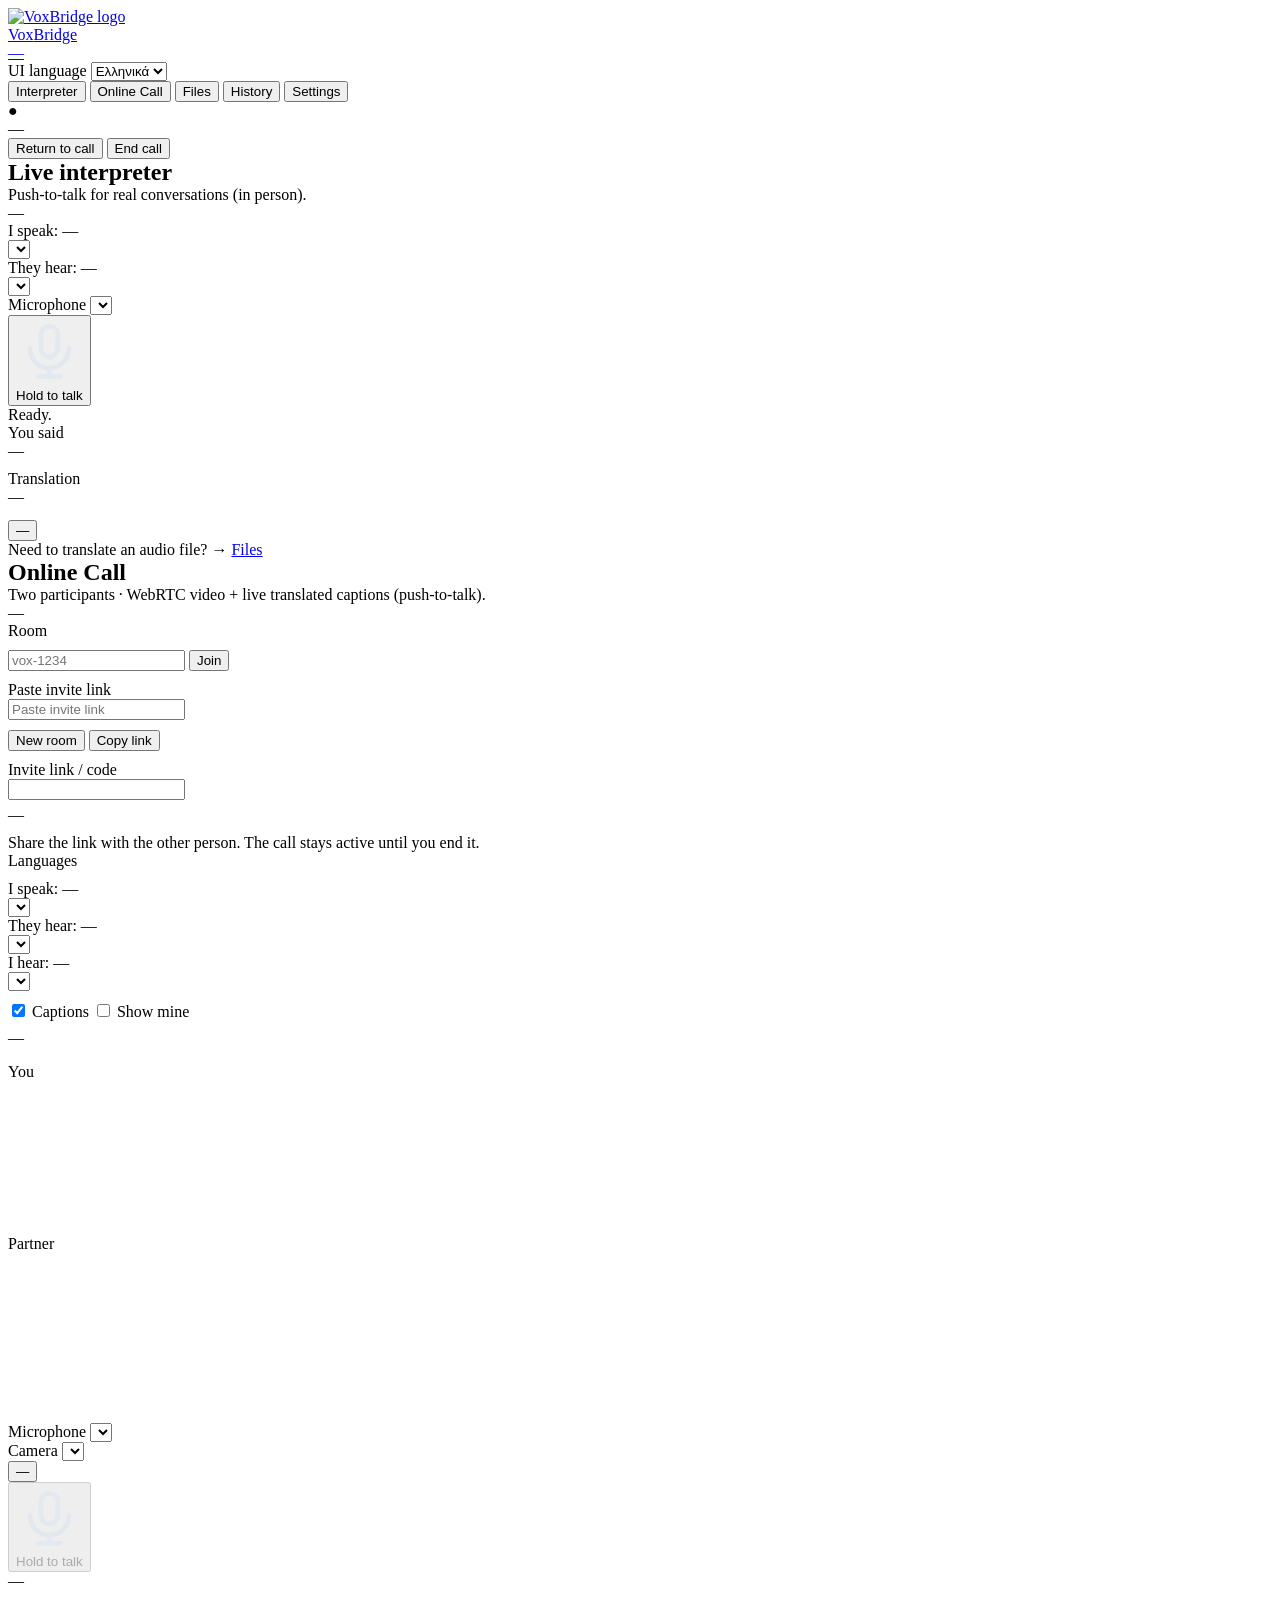
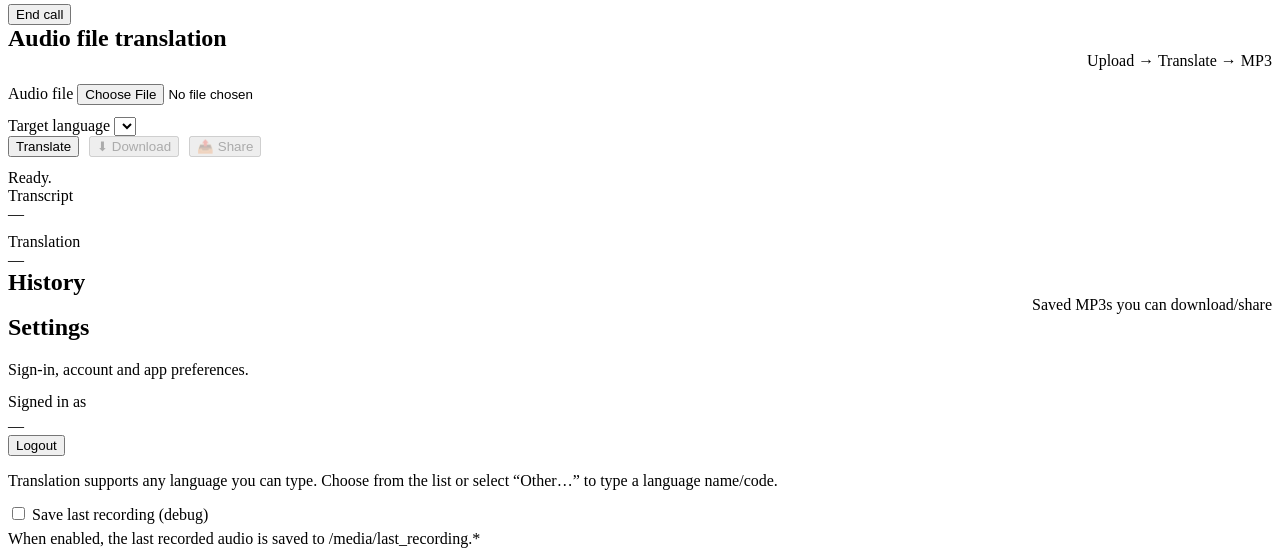
==== app/static/app/index.html @ 0b463305 "VoxBridge — initial commit, prepared for Render deploy FastAPI + WebRTC (WebSocket signaling, in-mem" ====
<!doctype html>
<html lang="en">
<head>
  <meta charset="utf-8" />
  <meta name="viewport" content="width=device-width, initial-scale=1" />
  <title>VoxBridge</title>
  <link rel="icon" href="/static/app/assets/favicon.svg" />
  <link rel="stylesheet" href="/static/app/app.css" />
</head>

<body>
  <header class="topbar">
    <a class="brand" href="#live" data-goto="live" aria-label="Go to Live">
      <img class="logo" src="/static/app/assets/logo.svg" alt="VoxBridge logo" />
      <div class="brand-stack">
        <div class="brand-text">Vox<span class="neon">Bridge</span></div>
        <div class="brand-tagline" id="brandTagline" data-i18n="tagline">—</div>
      </div>
    </a>

    <div class="topbar-right">
      <div class="ui-lang">
        <span class="tiny" data-i18n="ui_language">UI language</span>
        <select id="uiLang" aria-label="Application language">
          <option value="el">Ελληνικά</option>
          <option value="en">English</option>
        </select>
      </div>

      <!-- Logged-in user email (visible on every view) -->
      <div id="userEmailTop" class="user-pill" hidden>—</div>

      <nav>
        <button class="nav-btn" data-view="live" data-i18n="nav_live">Interpreter</button>
        <button class="nav-btn" data-view="call" data-i18n="nav_call">Online Call</button>
        <button class="nav-btn" data-view="files" data-i18n="nav_files">Files</button>
        <button class="nav-btn" data-view="history" data-i18n="nav_history">History</button>
        <button class="nav-btn" data-view="account" data-i18n="nav_settings">Settings</button>
      </nav>
    </div>
  </header>

  <div class="rule"></div>

  <!-- Persistent call indicator (does NOT auto-close; user ends it) -->
  <div id="callBar" class="callbar hidden" role="status" aria-live="polite">
    <div class="callbar-left">
      <div class="pill" id="callBarPill">●</div>
      <div class="callbar-text" id="callBarText">—</div>
    </div>
    <div class="callbar-actions">
      <button id="callBarGo" class="btn secondary" type="button" data-i18n="call_return">Return to call</button>
      <button id="callBarEnd" class="btn danger" type="button" data-i18n="call_end">End call</button>
    </div>
  </div>

  <main class="container">
    <!-- LIVE INTERPRETER -->
    <section id="view-live" class="view active">
      <div class="card">
        <div class="row" style="align-items:flex-start;gap:12px">
          <div style="flex:1">
            <h2 style="margin:0" data-i18n="live_title">Live interpreter</h2>
            <div class="sub" data-i18n="live_sub">Push‑to‑talk for real conversations (in person).</div>
          </div>
          <div class="pill" id="healthPill">—</div>
        </div>

        <div class="how-panel" data-i18n-html="how_panel_html"></div>

        <div class="lang-box">
          <div class="lang-row">
            <div class="lang-left">
              <span class="lang-label" data-i18n="i_speak">I speak:</span>
              <span id="speakLangLabel" class="small">—</span>
            </div>
            <div class="lang-right">
              <select id="speakLang" aria-label="Speaker language"></select>
              <input id="speakLangOther" class="other-input" type="text" data-i18n-placeholder="type_language" placeholder="Type language…" hidden />
            </div>
          </div>

          <div class="lang-row">
            <div class="lang-left">
              <span class="lang-label" data-i18n="they_hear">They hear:</span>
              <span id="hearLangLabel" class="small">—</span>
            </div>
            <div class="lang-right">
              <select id="hearLang" aria-label="Listener language"></select>
              <input id="hearLangOther" class="other-input" type="text" data-i18n-placeholder="type_language" placeholder="Type language…" hidden />
            </div>
          </div>
        </div>

        <div class="center" style="gap:12px">
          <!-- Microphone selector (Live) -->
          <div class="mic-picker" aria-label="Microphone selector">
            <span class="small mic-label" data-i18n="microphone">Microphone</span>
            <select id="micSelectLive" aria-label="Microphone"></select>
          </div>

          <button id="pttBtn" class="ptt-btn" aria-label="Hold to talk">
            <svg class="mic-icon" viewBox="0 0 24 24" fill="none" xmlns="http://www.w3.org/2000/svg" aria-hidden="true">
              <path d="M12 14a3 3 0 0 0 3-3V6a3 3 0 1 0-6 0v5a3 3 0 0 0 3 3Z" stroke="rgba(226,232,240,0.92)" stroke-width="1.7"/>
              <path d="M19 11a7 7 0 0 1-14 0" stroke="rgba(226,232,240,0.92)" stroke-width="1.7" stroke-linecap="round"/>
              <path d="M12 18v3" stroke="rgba(226,232,240,0.92)" stroke-width="1.7" stroke-linecap="round"/>
              <path d="M8 21h8" stroke="rgba(226,232,240,0.92)" stroke-width="1.7" stroke-linecap="round"/>
            </svg>
            <div class="ptt-text" data-i18n="hold_to_talk">Hold to talk</div>
          </button>

          <!-- VU meter (Live) -->
          <div class="vu" aria-hidden="true">
            <div id="vuLive" class="vu-fill"></div>
          </div>

          <!-- Main status area under the main button -->
          <div id="status" class="status" data-i18n="ready">Ready.</div>

          <!-- Permission retry actions (shown only when needed) -->
          <div id="livePermActions" class="row" style="justify-content:center;gap:10px;margin-top:6px" hidden>
            <button id="retryMicLive" class="btn secondary" type="button" data-i18n="retry_mic">Retry microphone permission</button>
          </div>

          <audio id="player" class="player" controls hidden></audio>

          <div class="output">
            <div class="small" data-i18n="you_said">You said</div>
            <div id="liveTranscript" class="output-text">—</div>
            <div class="small" style="margin-top:10px" data-i18n="translation">Translation</div>
            <div id="liveTranslated" class="output-text">—</div>
          </div>

          <div class="row" style="width:min(640px,100%);justify-content:center;margin-top:14px">
            <button id="togglePlay" class="btn secondary" type="button">—</button>
          </div>

          <div class="hint" data-i18n-html="live_hint_html">
            Need to translate an audio file? → <a href="#files" data-goto="files">Files</a>
          </div>
        </div>
      </div>
    </section>

    <!-- ONLINE CALL -->
    <section id="view-call" class="view">
      <div class="card">
        <div class="row" style="align-items:flex-start;gap:12px">
          <div style="flex:1">
            <h2 style="margin:0" data-i18n="call_title">Online Call</h2>
            <div class="sub" data-i18n="call_sub">Two participants · WebRTC video + live translated captions (push‑to‑talk).</div>
          </div>
          <div class="pill" id="callStatus">—</div>
        </div>

        <div class="call-grid">
          <div class="call-panel">
            <div class="small" data-i18n="room">Room</div>
            <div class="row" style="margin-top:10px">
              <input id="callRoom" class="text-input" type="text" data-i18n-placeholder="room_placeholder" placeholder="vox-1234" />
              <button id="callJoin" class="btn" type="button" data-i18n="join">Join</button>
            </div>

            <div class="small" style="margin-top:10px" data-i18n="paste_invite_link">Paste invite link</div>
            <input id="pasteInvite" class="text-input" type="text" data-i18n-placeholder="paste_invite_placeholder" placeholder="Paste invite link" />

            <div class="row" style="margin-top:10px">
              <button id="callNew" class="btn secondary" type="button" data-i18n="new_room">New room</button>
              <button id="callCopyLink" class="btn secondary" type="button" data-i18n="copy_link">Copy link</button>
            </div>

            <!-- Invite preview (what you should send to the other person) -->
            <div class="small" style="margin-top:10px" data-i18n="invite_preview">Invite link / code</div>
            <input id="invitePreview" class="text-input" type="text" readonly />
            <div id="invitePreviewNote" class="small" style="margin-top:6px">—</div>

            <div class="small" style="margin-top:10px" data-i18n="call_room_note">
              Share the link with the other person. The call stays active until you end it.
            </div>
          </div>

          <div class="call-panel">
            <div class="small" data-i18n="call_languages">Languages</div>

            <div class="lang-row" style="margin-top:10px">
              <div class="lang-left">
                <span class="lang-label" data-i18n="i_speak">I speak:</span>
                <span id="callSpeakLabel" class="small">—</span>
              </div>
              <div class="lang-right">
                <select id="callSpeakLang" aria-label="My speaking language"></select>
                <input id="callSpeakOther" class="other-input" type="text" data-i18n-placeholder="type_language" placeholder="Type language…" hidden />
              </div>
            </div>

            <div class="lang-row">
              <div class="lang-left">
                <span class="lang-label" data-i18n="they_hear">They hear:</span>
                <span id="callOutLabel" class="small">—</span>
              </div>
              <div class="lang-right">
                <select id="callOutLang" aria-label="Outgoing translation language"></select>
                <input id="callOutOther" class="other-input" type="text" data-i18n-placeholder="type_language" placeholder="Type language…" hidden />
              </div>
            </div>

            <div class="lang-row">
              <div class="lang-left">
                <span class="lang-label" data-i18n="i_hear">I hear:</span>
                <span id="callInLabel" class="small">—</span>
              </div>
              <div class="lang-right">
                <select id="callInLang" aria-label="Incoming preference language"></select>
                <input id="callInOther" class="other-input" type="text" data-i18n-placeholder="type_language" placeholder="Type language…" hidden />
              </div>
            </div>

            <div class="row" style="margin-top:10px;align-items:center">
              <label class="check">
                <input id="callCaptionsOn" type="checkbox" checked />
                <span data-i18n="captions">Captions</span>
              </label>
              <label class="check">
                <input id="callShowMyCaptions" type="checkbox" />
                <span data-i18n="show_my_captions">Show mine</span>
              </label>
            </div>

            <div class="small" id="remotePrefs" style="margin-top:8px">—</div>
          </div>
        </div>

        <!-- Video (WebRTC) -->
        <div class="video-grid" style="margin-top:16px">
          <div class="video-tile">
            <div class="video-label" data-i18n="video_you">You</div>
            <video id="selfVideo" class="video" autoplay muted playsinline></video>
            <div id="selfCaption" class="caption hidden" aria-live="polite"></div>
          </div>
          <div class="video-tile">
            <div class="video-label" data-i18n="video_partner">Partner</div>
            <video id="remoteVideo" class="video" autoplay playsinline></video>
            <div id="remoteCaption" class="caption hidden" aria-live="polite"></div>
          </div>
        </div>

        <div class="center" style="margin-top:16px">
          <div class="row" style="width:min(720px,100%);justify-content:center;gap:12px;flex-wrap:wrap">
            <!-- Microphone selector (Call) -->
            <div class="mic-picker" aria-label="Microphone selector">
              <span class="small mic-label" data-i18n="microphone">Microphone</span>
              <select id="micSelectCall" aria-label="Microphone"></select>
            </div>

            <!-- Camera selector (Call) -->
            <div class="mic-picker" aria-label="Camera selector">
              <span class="small mic-label" data-i18n="camera">Camera</span>
              <select id="camSelectCall" aria-label="Camera"></select>
            </div>

            <button id="camToggle" class="btn secondary" type="button">—</button>
          </div>

          <button id="callPttBtn" class="ptt-btn" aria-label="Hold to talk in call" disabled>
            <svg class="mic-icon" viewBox="0 0 24 24" fill="none" xmlns="http://www.w3.org/2000/svg" aria-hidden="true">
              <path d="M12 14a3 3 0 0 0 3-3V6a3 3 0 1 0-6 0v5a3 3 0 0 0 3 3Z" stroke="rgba(226,232,240,0.92)" stroke-width="1.7"/>
              <path d="M19 11a7 7 0 0 1-14 0" stroke="rgba(226,232,240,0.92)" stroke-width="1.7" stroke-linecap="round"/>
              <path d="M12 18v3" stroke="rgba(226,232,240,0.92)" stroke-width="1.7" stroke-linecap="round"/>
              <path d="M8 21h8" stroke="rgba(226,232,240,0.92)" stroke-width="1.7" stroke-linecap="round"/>
            </svg>
            <div class="ptt-text" data-i18n="hold_to_talk_call">Hold to talk</div>
          </button>

          <!-- VU meter (Call) -->
          <div class="vu" aria-hidden="true">
            <div id="vuCall" class="vu-fill"></div>
          </div>

          <!-- Main status area under the call button -->
          <div id="callMainStatus" class="status">—</div>

          <!-- Permission retry actions (shown only when needed) -->
          <div id="callPermActions" class="row" style="justify-content:center;gap:10px;margin-top:6px;flex-wrap:wrap" hidden>
            <button id="retryMicCall" class="btn secondary" type="button" data-i18n="retry_mic">Retry microphone permission</button>
            <button id="retryCamCall" class="btn secondary" type="button" data-i18n="retry_cam">Retry camera permission</button>
          </div>

          <div class="row" style="width:min(680px,100%);justify-content:center;margin-top:14px">
            <button id="callEndBtn" class="btn danger" type="button" data-i18n="call_end">End call</button>
          </div>

          <div class="log" id="callLog"></div>
        </div>
      </div>
    </section>

    <!-- FILES -->
    <section id="view-files" class="view">
      <div class="card">
        <div class="row" style="align-items:center">
          <h2 style="margin:0" data-i18n="files_title">Audio file translation</h2>
          <div class="small" style="text-align:right" data-i18n="files_sub">Upload → Translate → MP3</div>
        </div>

        <div style="margin-top:14px">
          <label class="small" data-i18n="audio_file">Audio file</label>
          <input id="fileInput" type="file" accept="audio/*" />
        </div>

        <div class="row" style="margin-top:12px;align-items:flex-end">
          <div style="flex:1">
            <label class="small" data-i18n="target_language">Target language</label>
            <select id="fileTarget" aria-label="Target language for file"></select>
            <input id="fileTargetOther" class="other-input" type="text" data-i18n-placeholder="type_language" placeholder="Type language…" hidden />
          </div>
          <div style="display:flex;align-items:flex-end;gap:10px">
            <button id="fileTranslateBtn" class="btn" type="button" data-i18n="translate">Translate</button>
            <button id="fileDownload" class="btn secondary" type="button" disabled data-i18n="download">⬇ Download</button>
            <button id="fileShare" class="btn secondary" type="button" disabled data-i18n="share">📤 Share</button>
          </div>
        </div>

        <div id="fileStatus" class="status" style="margin-top:12px" data-i18n="ready">Ready.</div>
        <audio id="filePlayer" class="player" controls hidden></audio>

        <div class="output">
          <div class="small" data-i18n="transcript">Transcript</div>
          <div id="fileTranscript" class="output-text">—</div>
          <div class="small" style="margin-top:10px" data-i18n="translation">Translation</div>
          <div id="fileTranslated" class="output-text">—</div>
        </div>
      </div>
    </section>

    <!-- HISTORY -->
    <section id="view-history" class="view">
      <div class="card">
        <div class="row" style="align-items:center">
          <h2 style="margin:0" data-i18n="history_title">History</h2>
          <div class="small" style="text-align:right" data-i18n="history_sub">Saved MP3s you can download/share</div>
        </div>
        <audio id="historyPlayer" class="player" controls hidden></audio>
        <div id="historyList" class="list"></div>
      </div>
    </section>

    <!-- SETTINGS -->
    <section id="view-account" class="view">
      <div class="card">
        <h2 style="margin-top:0" data-i18n="settings_title">Settings</h2>
        <div class="sub" data-i18n="settings_sub">Sign-in, account and app preferences.</div>

        <div class="row" style="margin-top:14px;align-items:center;justify-content:space-between;gap:12px;flex-wrap:wrap">
          <div>
            <div class="small" data-i18n="signed_in_as">Signed in as</div>
            <div id="userEmail" class="sub" style="margin-top:6px">—</div>
          </div>
          <button id="logoutBtn" class="btn danger" type="button" data-i18n="logout">Logout</button>
        </div>

        <div style="margin-top:16px" class="small" data-i18n="languages_note">
          Translation supports any language you can type. Choose from the list or select “Other…” to type a language name/code.
        </div>

        <!-- Debug / self-test -->
        <div class="row" style="margin-top:14px;align-items:center">
          <label class="check">
            <input id="debugSaveRecording" type="checkbox" />
            <span data-i18n="debug_save_recording">Save last recording (debug)</span>
          </label>
        </div>
        <div class="small" style="margin-top:6px" data-i18n="debug_save_note">
          When enabled, the last recorded audio is saved to /media/last_recording.*
        </div>
      </div>
    </section>
  </main>

  <div id="toast" class="toast" hidden></div>

  <script src="/static/app/app.js"></script>
</body>
</html>
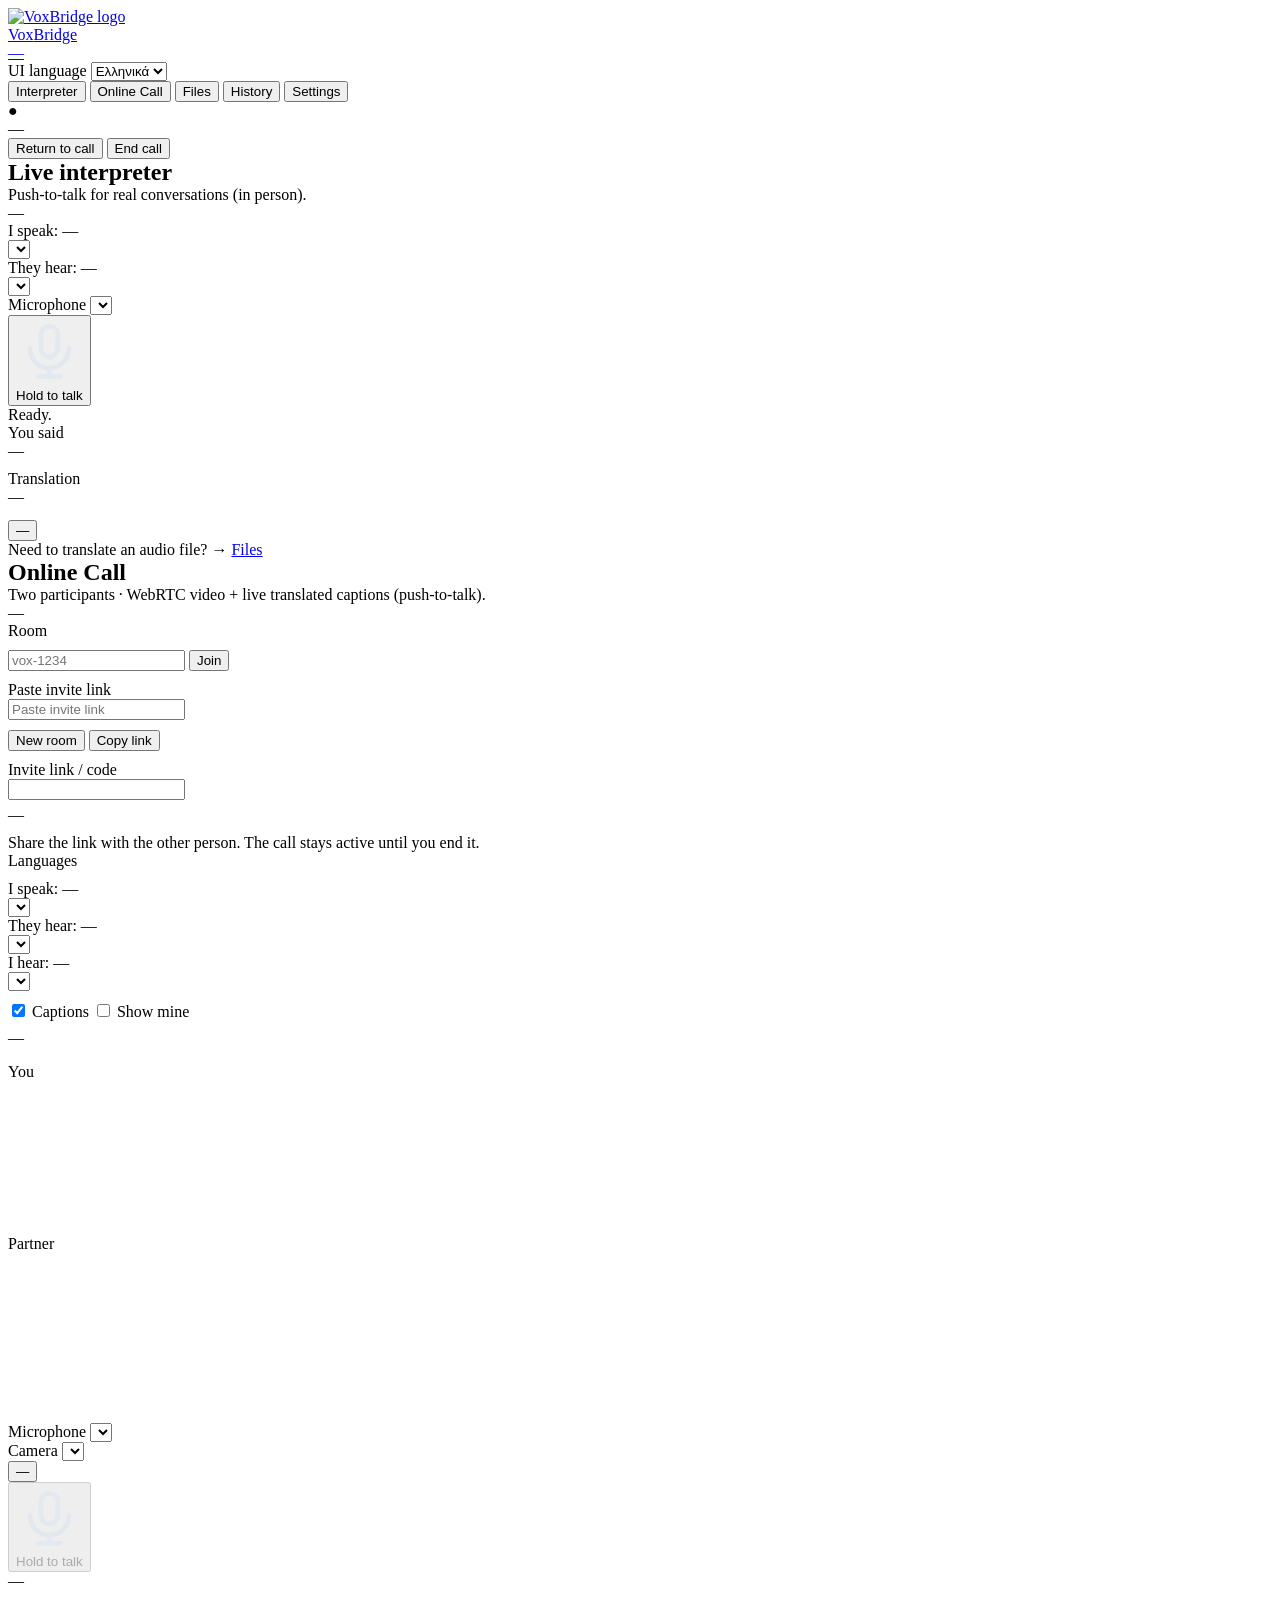
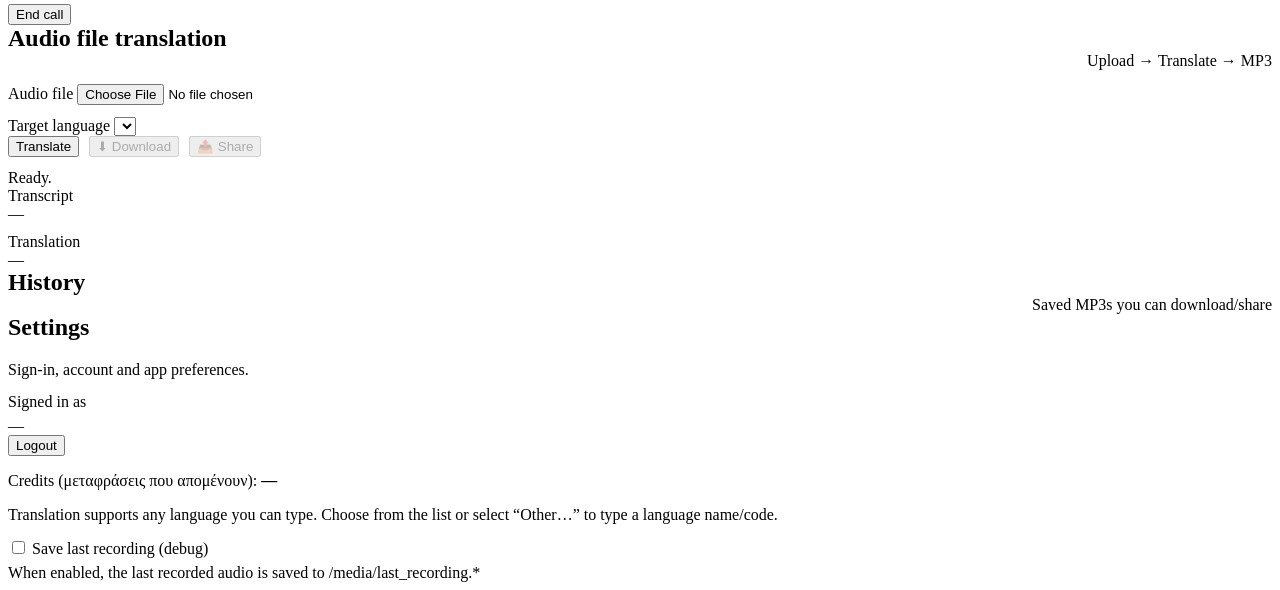
==== commit b4a6ee6d: "Add usage credits (cost protection): 15 free, meter per translation, block at 0 Protects the owner's" ====
--- a/app/static/app/index.html
+++ b/app/static/app/index.html
@@ -29,6 +29,8 @@
 
       <!-- Logged-in user email (visible on every view) -->
       <div id="userEmailTop" class="user-pill" hidden>—</div>
+      <!-- Remaining usage credits (1 credit = 1 translation) -->
+      <div id="creditsTop" class="user-pill" hidden title="Credits (μεταφράσεις που απομένουν)">💳 —</div>
 
       <nav>
         <button class="nav-btn" data-view="live" data-i18n="nav_live">Interpreter</button>
@@ -358,6 +360,10 @@
           <button id="logoutBtn" class="btn danger" type="button" data-i18n="logout">Logout</button>
         </div>
 
+        <div style="margin-top:16px" class="small">
+          Credits (μεταφράσεις που απομένουν): <strong id="creditsSettings">—</strong>
+        </div>
+
         <div style="margin-top:16px" class="small" data-i18n="languages_note">
           Translation supports any language you can type. Choose from the list or select “Other…” to type a language name/code.
         </div>
@@ -378,6 +384,6 @@
 
   <div id="toast" class="toast" hidden></div>
 
-  <script src="/static/app/app.js"></script>
+  <script src="/static/app/app.js?v=3"></script>
 </body>
 </html>
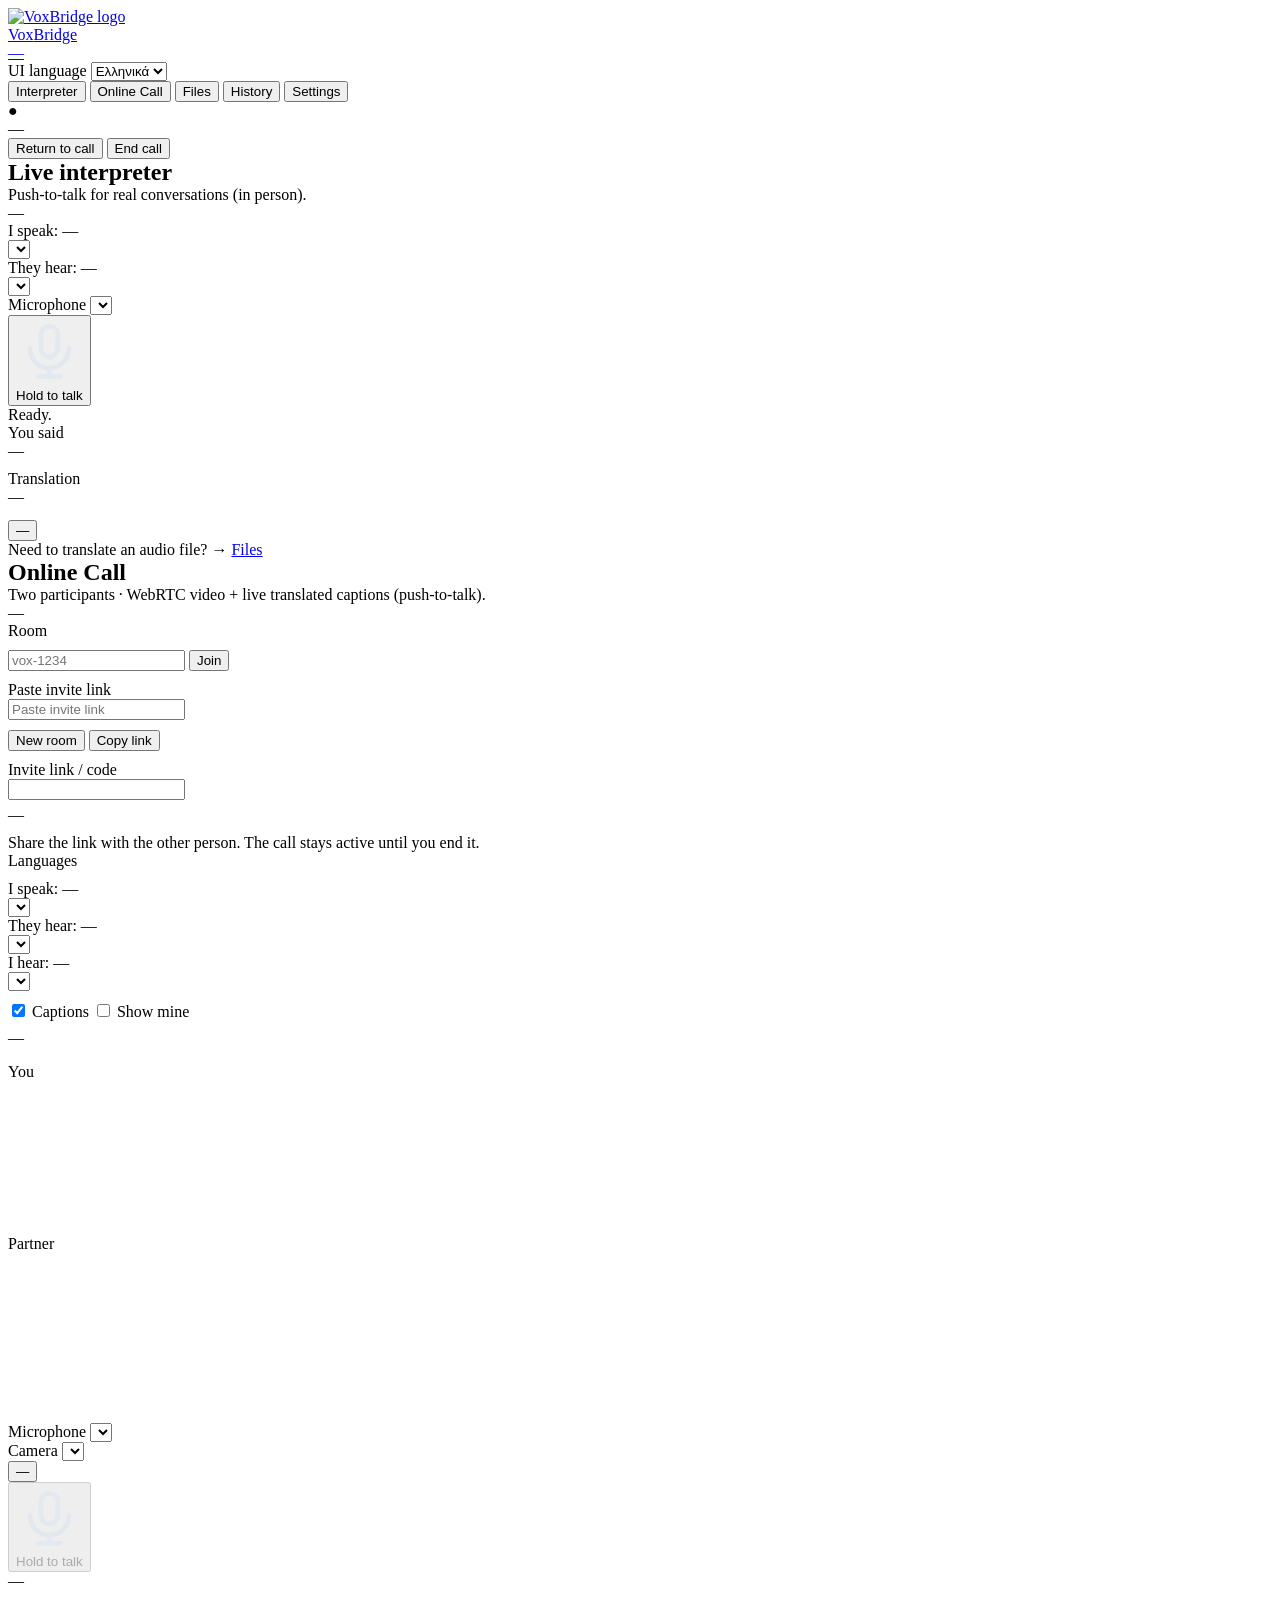
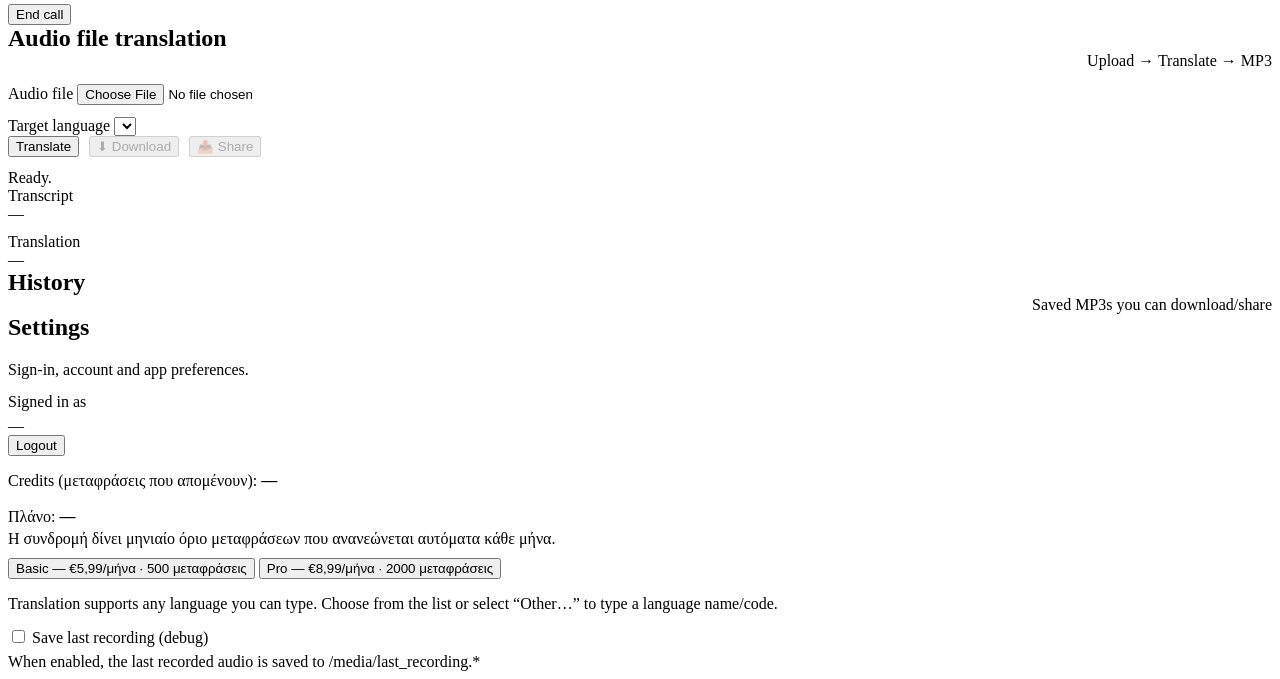
==== commit 8cc6c751: "Wire Stripe subscriptions -> monthly credit quota (Basic/Pro) Subscriptions renew a monthly translat" ====
--- a/app/static/app/index.html
+++ b/app/static/app/index.html
@@ -364,6 +364,16 @@
           Credits (μεταφράσεις που απομένουν): <strong id="creditsSettings">—</strong>
         </div>
 
+        <div style="margin-top:18px">
+          <div class="small">Πλάνο: <strong id="planName">—</strong></div>
+          <div class="small" style="margin-top:4px">Η συνδρομή δίνει μηνιαίο όριο μεταφράσεων που ανανεώνεται αυτόματα κάθε μήνα.</div>
+          <div class="row" style="margin-top:10px;gap:10px;flex-wrap:wrap">
+            <button id="buyBasic" class="btn" type="button">Basic — €5,99/μήνα · 500 μεταφράσεις</button>
+            <button id="buyPro" class="btn" type="button">Pro — €8,99/μήνα · 2000 μεταφράσεις</button>
+          </div>
+          <div id="billingNote" class="small" style="margin-top:6px"></div>
+        </div>
+
         <div style="margin-top:16px" class="small" data-i18n="languages_note">
           Translation supports any language you can type. Choose from the list or select “Other…” to type a language name/code.
         </div>
@@ -384,6 +394,6 @@
 
   <div id="toast" class="toast" hidden></div>
 
-  <script src="/static/app/app.js?v=3"></script>
+  <script src="/static/app/app.js?v=4"></script>
 </body>
 </html>
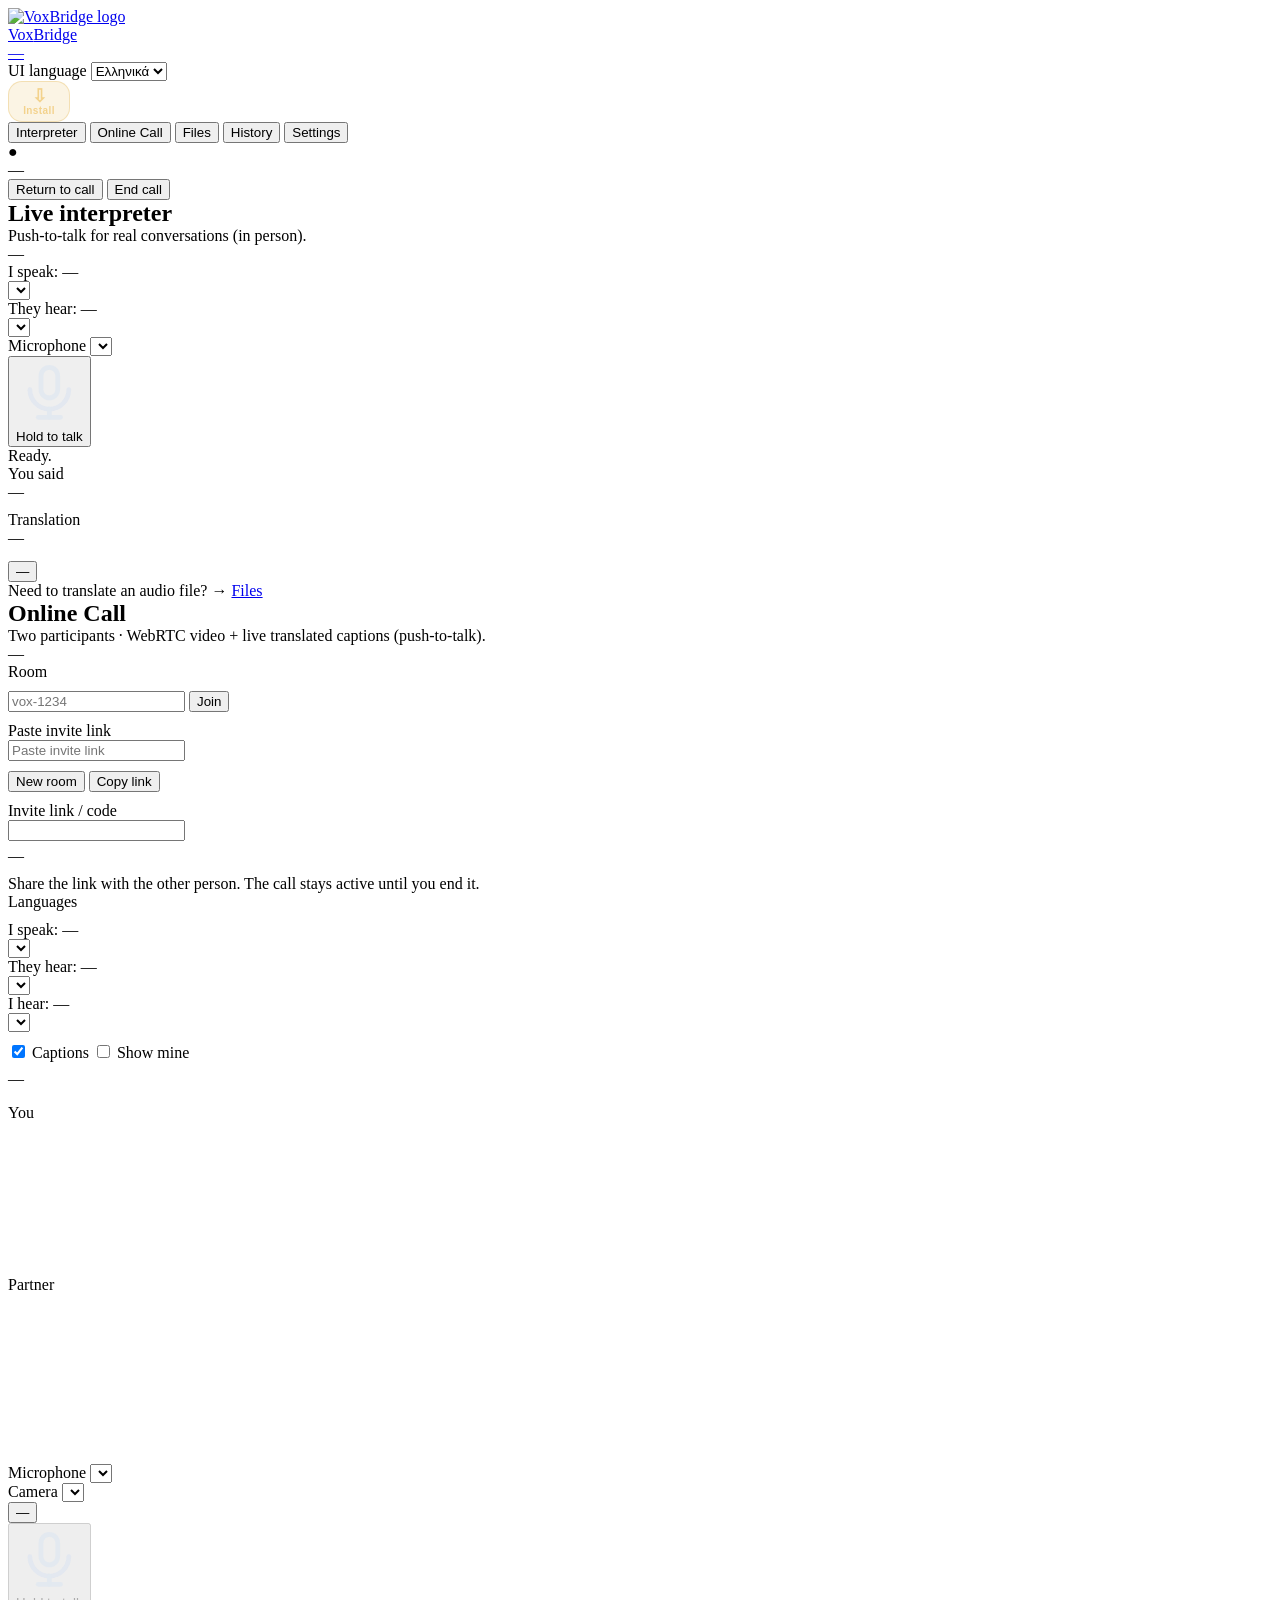
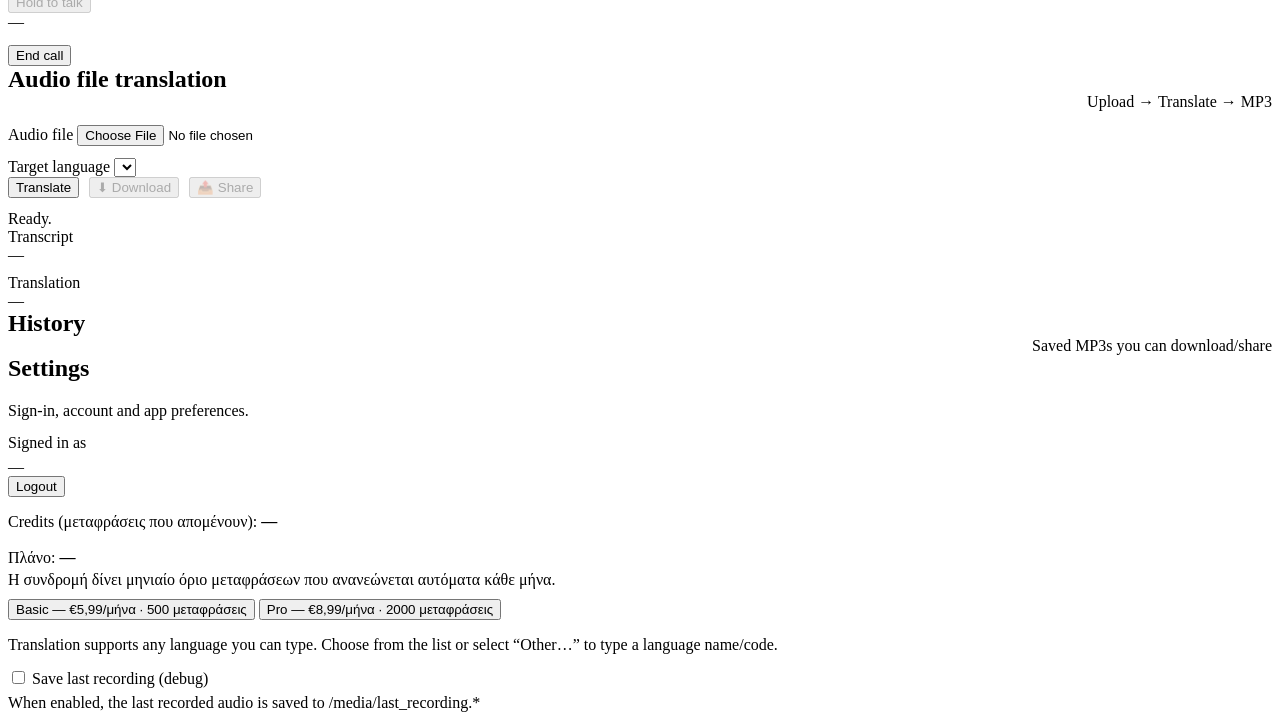
==== commit 59497b19: "InterVox: add ⇩ Install button with bilingual how-to-install guide Add a gold ⇩ "Install" button to " ====
--- a/app/static/app/index.html
+++ b/app/static/app/index.html
@@ -5,6 +5,10 @@
   <meta name="viewport" content="width=device-width, initial-scale=1" />
   <title>VoxBridge</title>
   <link rel="icon" href="/static/app/assets/favicon.svg" />
+  <meta name="apple-mobile-web-app-capable" content="yes" />
+  <meta name="mobile-web-app-capable" content="yes" />
+  <meta name="apple-mobile-web-app-status-bar-style" content="black-translucent" />
+  <meta name="apple-mobile-web-app-title" content="InterVox" />
   <link rel="stylesheet" href="/static/app/app.css" />
 </head>
 
@@ -26,6 +30,12 @@
           <option value="en">English</option>
         </select>
       </div>
+
+      <button id="installBtn" type="button" hidden title="Install app" aria-label="Install"
+        style="display:flex;flex-direction:column;align-items:center;justify-content:center;gap:1px;min-width:62px;background:rgba(224,174,66,.14);border:1px solid rgba(224,174,66,.30);color:#F3D28C;border-radius:14px;padding:5px 10px;line-height:1;cursor:pointer">
+        <span style="font-size:18px;font-weight:800">⇩</span>
+        <span style="font-size:10px;font-weight:800;letter-spacing:.4px">Install</span>
+      </button>
 
       <!-- Logged-in user email (visible on every view) -->
       <div id="userEmailTop" class="user-pill" hidden>—</div>
@@ -395,5 +405,25 @@
   <div id="toast" class="toast" hidden></div>
 
   <script src="/static/app/app.js?v=4"></script>
+  <script>
+  (function(){
+    var deferred=null;
+    var standalone=(window.matchMedia&&window.matchMedia('(display-mode: standalone)').matches)||window.navigator.standalone===true;
+    var btn=document.getElementById('installBtn');
+    function show(){ if(btn&&!standalone) btn.hidden=false; }
+    window.addEventListener('beforeinstallprompt',function(e){ e.preventDefault(); deferred=e; show(); });
+    window.addEventListener('appinstalled',function(){ if(btn) btn.hidden=true; });
+    if(!standalone) show();
+    if(btn) btn.addEventListener('click', async function(){
+      if(deferred){ deferred.prompt(); try{ await deferred.userChoice; }catch(e){} deferred=null; btn.hidden=true; return; }
+      var sel=document.getElementById('uiLang');
+      var en=sel && sel.value==='en';
+      var msg=en
+        ? "📲 Install InterVox like an app:\n\n📱 iPhone (Safari): tap Share (the square with ↑) → «Add to Home Screen».\n🤖 Android (Chrome): menu ⋮ → «Install app».\n💻 Computer (Chrome/Edge): the install icon in the address bar, or menu → «Install app».\n\nYou get an icon and it opens full-screen — like a real app!"
+        : "📲 Εγκατέστησε το InterVox σαν εφαρμογή:\n\n📱 iPhone (Safari): πάτα «Κοινή χρήση» (το τετράγωνο με ↑) → «Προσθήκη στην οθόνη Αφετηρίας».\n🤖 Android (Chrome): μενού ⋮ → «Εγκατάσταση εφαρμογής».\n💻 Υπολογιστής (Chrome/Edge): το εικονίδιο εγκατάστασης στη γραμμή διεύθυνσης, ή μενού → «Εγκατάσταση εφαρμογής».\n\nΘα αποκτήσεις εικονίδιο και ανοίγει σε πλήρη οθόνη — σαν κανονική εφαρμογή!";
+      alert(msg);
+    });
+  })();
+  </script>
 </body>
 </html>
